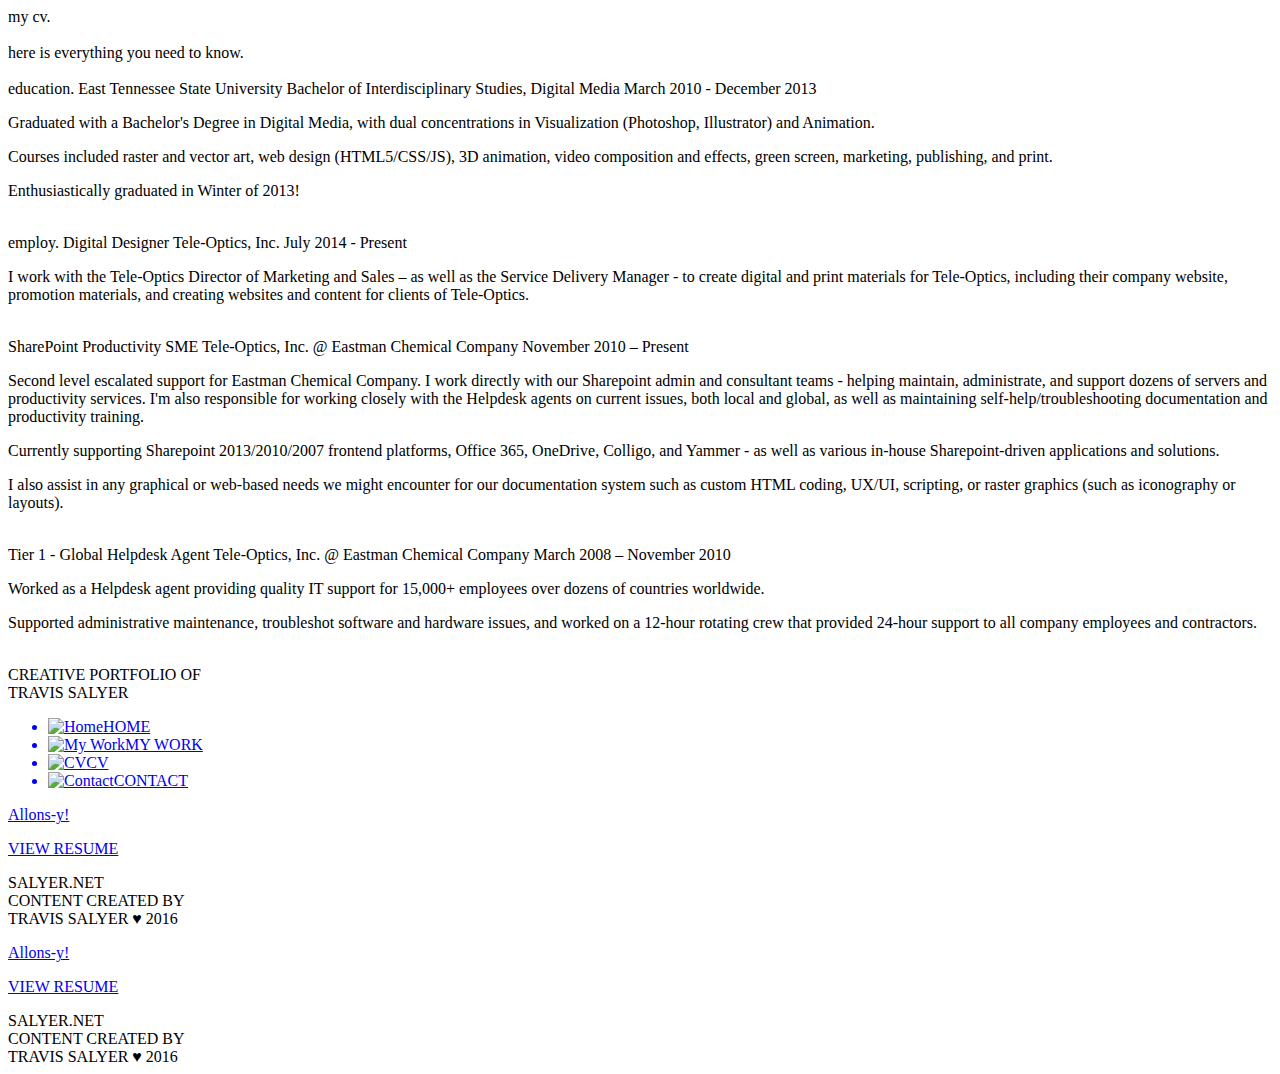
==== cv.html @ 7a9d8379 "took out repeating hyphens." ====
<!DOCTYPE html>
<html>

<head>
    <!--  ============  ALL THE META  ============  -->
    <meta charset="utf-8">
    <meta name="viewport" content="width=device-width, initial-scale=1.0">
    <meta name="description" content="Travis Salyer / Creative Designer.">
    <meta name="keywords" content="Travis, Salyer, digital, portfolio, design, designer, graphics, UX, UI, interaction, compositing, photoshop, manipulation, typography, web, freelance">
    <meta name="author" content="Travis Salyer">

    <title>Travis Salyer / Creative Designer.</title>

    <!--  ============  FONTS  ============  -->
    <link href="http://fonts.googleapis.com/css?family=Karla:400,700" rel="stylesheet" type="text/css">
    <link href='https://fonts.googleapis.com/css?family=Roboto:400,300,700,500' rel='stylesheet' type='text/css'>

    <!--  ============  MUST HAVES  ============  -->
    <script src="src/modernizr.js"></script>
    <link href="src/normalize.css" rel="stylesheet">
    
    <!--  ============  STYLISH  ============  -->
    <link href="src/frame.css" rel="stylesheet">
    <link href="src/style.css" rel="stylesheet">
    
    

    <!-- Enable html5 markup in <IE9 -->
    <!-- Enable css3/media queries in <IE8 -->

    <!--[if lt IE 9]>
			<script src="http://html5shiv.googlecode.com/svn/trunk/html5.js"></script> 
			<script src="http://css3-mediaqueries-js.googlecode.com/svn/trunk/css3-mediaqueries.js"></script>
		<![endif]-->
</head>
<body class="frame">
  <div class="frame__body">
    <main class="frame__content">
    <!--  ============  Start Content  ============  -->    
        <div class="frame__content-content frame__content-big">my cv.</div><br />
        <div class="frame__content-content">here is <span class="frame__content-emblue">everything</span> you need to know.</div><br />
        <div class="frame__content-content cv">
            <span class="frame__content-title">education.</span>
            <span class="frame__content-subtitle">East Tennessee State University</span>
            <span class="frame__content-subsubtitle">Bachelor of Interdisciplinary Studies, Digital Media</span>
            <span class="frame__content-date">March 2010 - December 2013</span>
            <p>Graduated with a Bachelor's Degree in Digital Media, with dual concentrations in Visualization (Photoshop, Illustrator) and Animation.</p>
            <p>Courses included raster and vector art, web design (HTML5/CSS/JS), 3D animation, video composition and effects, green screen, marketing, publishing, and print.</p>
            <p>Enthusiastically graduated in Winter of 2013!</p>
        </div><br />
        <div class="frame__content-content cv">
            <span class="frame__content-title">employ.</span>
            <span class="frame__content-subtitle">Digital Designer</span>
            <span class="frame__content-subsubtitle">Tele-Optics, Inc.</span>
            <span class="frame__content-date">July 2014 - Present</span>
            <p>I work with the Tele-Optics Director of Marketing and Sales – as well as the Service Delivery Manager - to create digital and print materials for Tele-Optics, including their company website, promotion materials, and creating websites and content for clients of Tele-Optics. </p>
            <br />
            <span class="frame__content-subtitle">SharePoint Productivity SME</span>
            <span class="frame__content-subsubtitle">Tele-Optics, Inc. @ Eastman Chemical Company</span>
            <span class="frame__content-date">November 2010 – Present</span>
            <p>Second level escalated support for Eastman Chemical Company. I work directly with our Sharepoint admin and consultant teams - helping maintain, administrate, and support dozens of servers and productivity services. I'm also responsible for working closely with the Helpdesk agents on current issues, both local and global, as well as maintaining self-help/troubleshooting documentation and productivity training.</p>
            <p>Currently supporting Sharepoint 2013/2010/2007 frontend platforms, Office 365, OneDrive, Colligo, and Yammer - as well as various in-house Sharepoint-driven applications and solutions.</p>
            <p>I also assist in any graphical or web-based needs we might encounter for our documentation system such as custom HTML coding, UX/UI, scripting, or raster graphics (such as iconography or layouts).</p>
            <br />
            <span class="frame__content-subtitle">Tier 1 - Global Helpdesk Agent</span>
            <span class="frame__content-subsubtitle">Tele-Optics, Inc. @ Eastman Chemical Company</span>
            <span class="frame__content-date">March 2008 – November 2010 </span>
            <p>Worked as a Helpdesk agent providing quality IT support for 15,000+ employees over dozens of countries worldwide. </p>
            <p>Supported administrative maintenance, troubleshot software and hardware issues, and worked on a 12-hour rotating crew that provided 24-hour support to all company employees and contractors.</p>
        </div><br />
            
    <!--  ============  End Content  ============  --> 
    </main>
    <nav class="frame__nav nav nav-text">
        <div class="nav__top">
            <div class="sig-block">CREATIVE PORTFOLIO OF</div>TRAVIS SALYER
            <!-- Flexbox Nav Menu Start -->
            <ul class="flexnav">
                <a href="index.html" target="_parent">
                    <li class="flexbutton"><span class="navicon">
                        <img src="images/nav/navhome.png" alt="Home"></span><span class="navtext">HOME</span></li></a>
                <a href="mywork.html" target="_parent">
                    <li class="flexbutton"><span class="navicon">
                        <img src="images/nav/navemp.png" alt="My Work"></span><span class="navtext">MY WORK</span></li></a>
                <a href="cv.html" target="_parent">
                    <li class="flexbutton"><span class="navicon">
                        <img src="images/nav/navedu.png" alt="CV"></span><span class="navtext">CV</span></li></a>
                <a href="contact.html" target="_parent">
                    <li class="flexbutton"><span class="navicon">
                        <img src="images/nav/navcon.png" alt="Contact"></span><span class="navtext">CONTACT</span></li></a>
            </ul>
            <!-- Flexbox Nav Menu End -->
        </div>  
        <div class="nav__bottom">
            <div class="flipbox">
                <a href="documents/Resume%20-%20Travis%20Salyer%202016.pdf" target="_new">
                <div class="flip flipblue">
                    <p>Allons-y!</p>
                </div>
                <div class="flop">
                    <p>VIEW RESUME</p>
                </div>
                </a>
            </div>
            <div class="nav-large">SALYER.NET</div>
            <div class="sig-block">CONTENT CREATED BY</div>TRAVIS SALYER <span class="nav-heart">&#9829;</span> 2016
        </div>  
    </nav>
  </div>
    <footer class="nav-text">
        <div class="flipbox">
            <a href="documents/Resume%20-%20Travis%20Salyer%202016.pdf" target="_new">
                <div class="flip flipblue">
                    <p>Allons-y!</p>
                </div>
                <div class="flop">
                    <p>VIEW RESUME</p>
                </div>
            </a>
        </div>
        <div class="nav-large">SALYER.NET</div>
        <div class="sig-block">CONTENT CREATED BY</div>TRAVIS SALYER <span class="nav-heart">&#9829;</span> 2016
    </footer>
<!--  ============  SCRIPTS  ============  -->
<script src="src/scripts.js"></script>
</body>
</html>
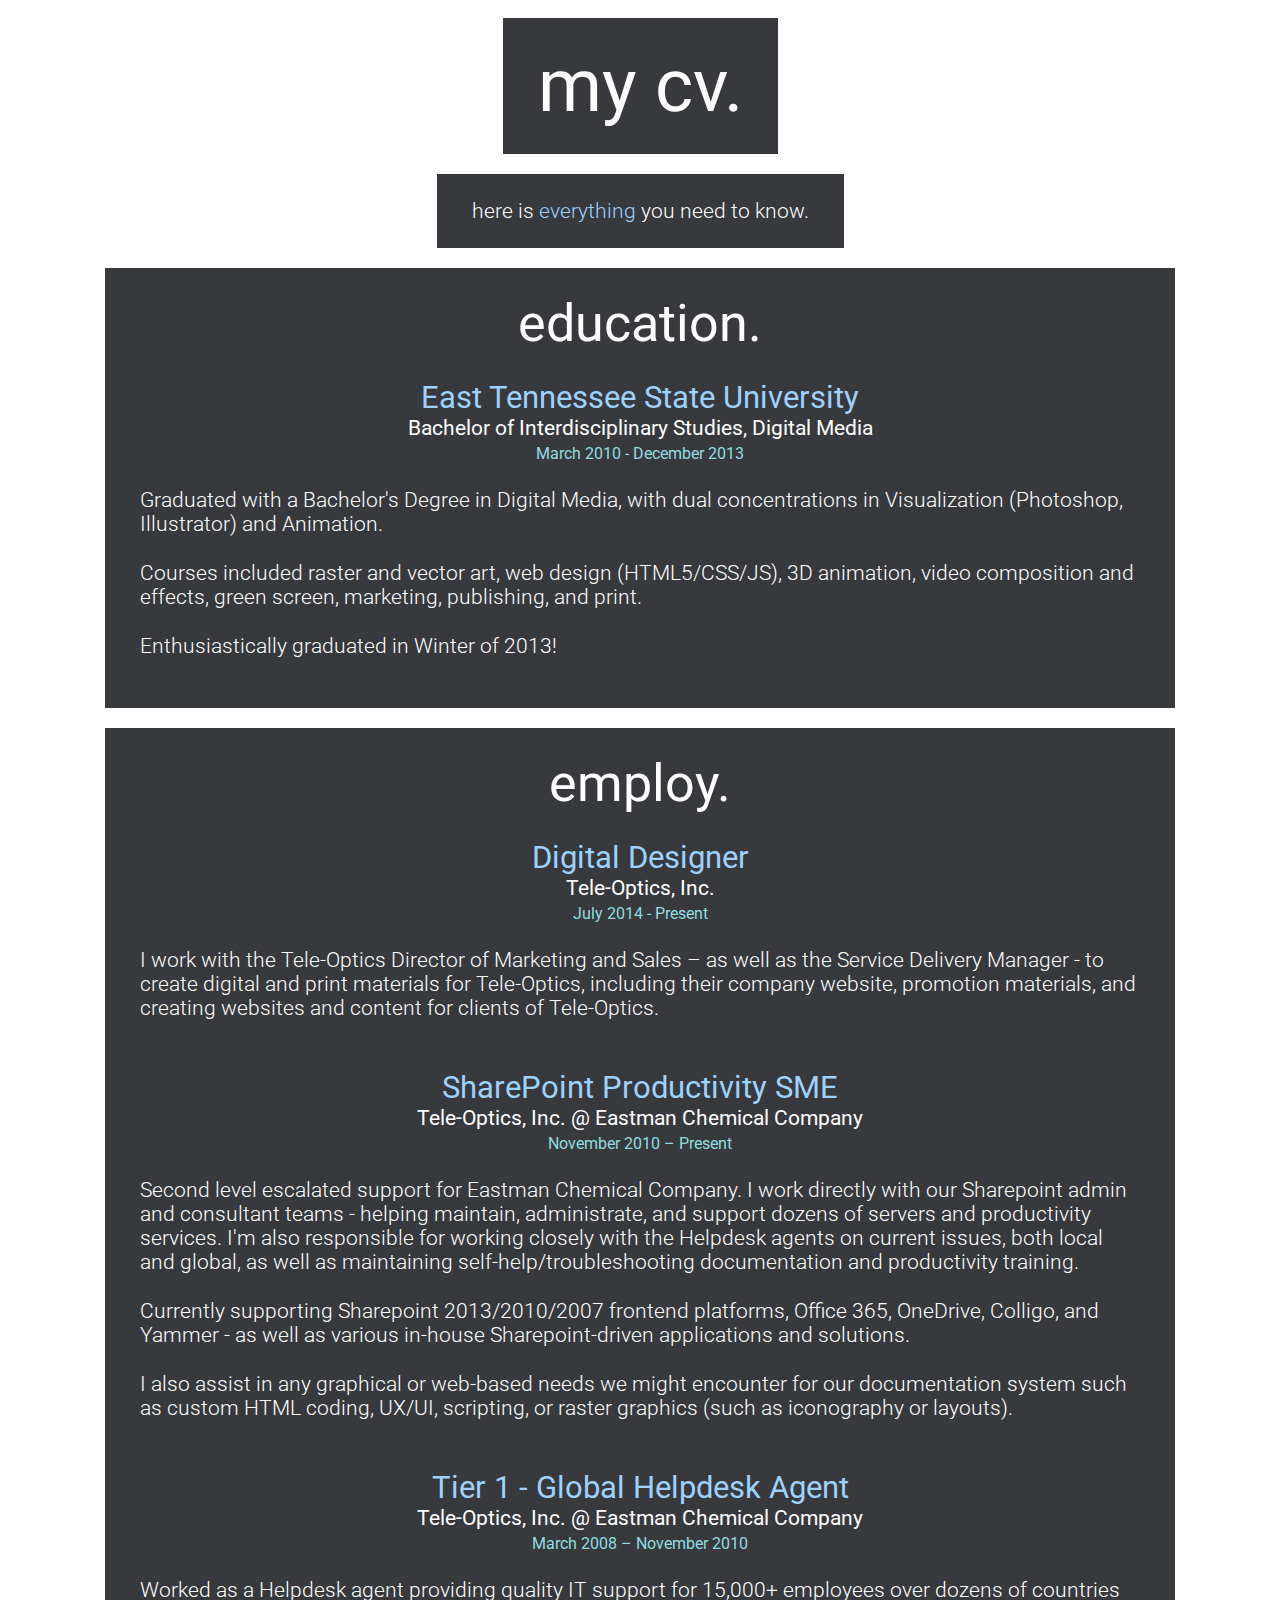
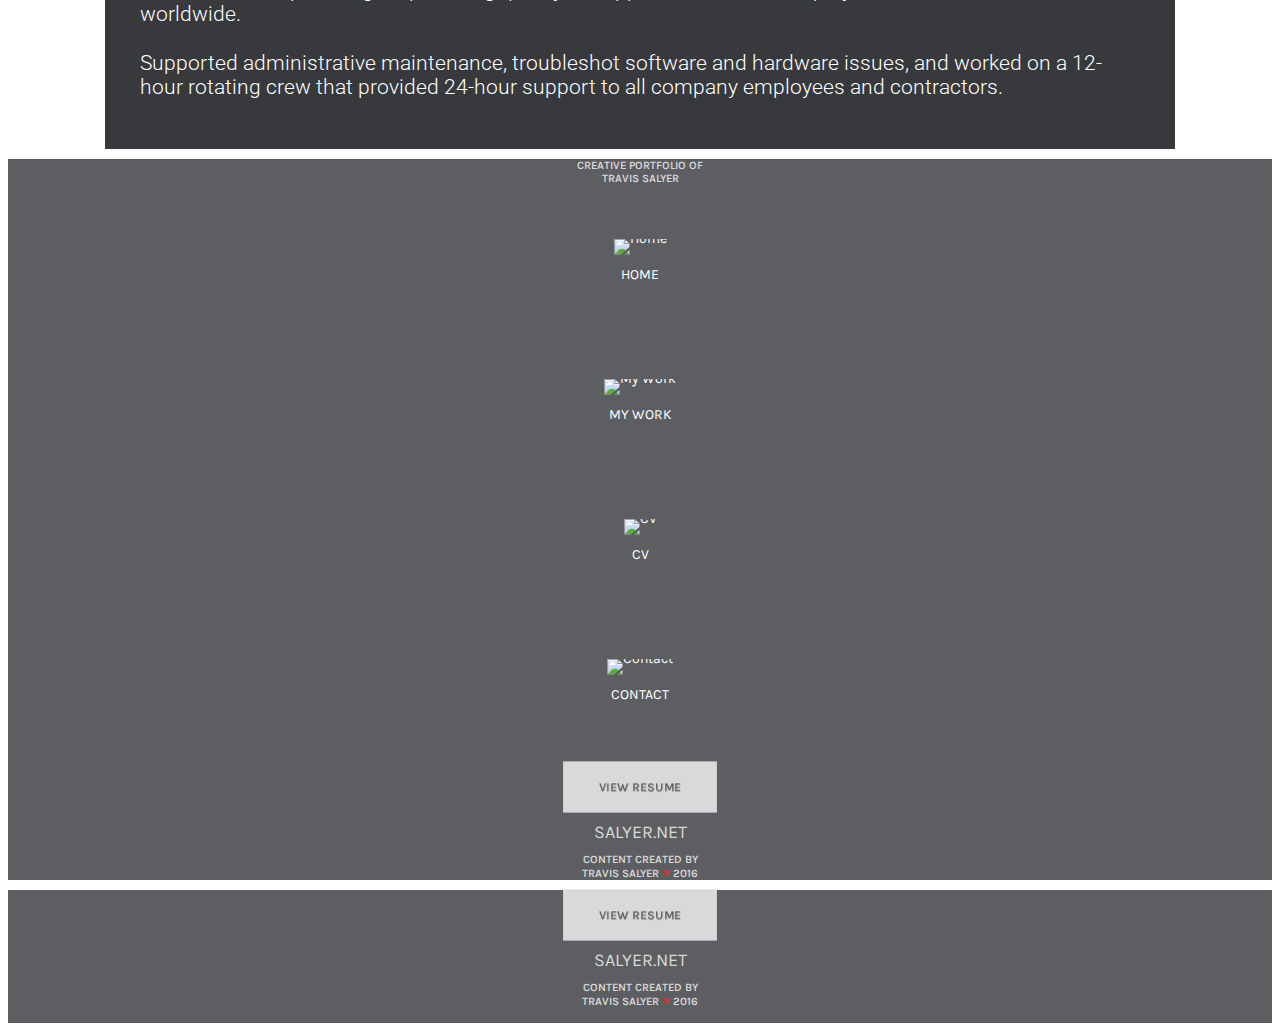
==== commit 079071bf: "add google analytics code." ====
--- a/cv.html
+++ b/cv.html
@@ -23,7 +23,26 @@
     <link href="src/frame.css" rel="stylesheet">
     <link href="src/style.css" rel="stylesheet">
     
-    
+    <!--  ============  ALL THE FAVICONS EVER  ============  -->
+	<link rel="apple-touch-icon" sizes="57x57" href="/apple-touch-icon-57x57.png">
+	<link rel="apple-touch-icon" sizes="60x60" href="/apple-touch-icon-60x60.png">
+	<link rel="apple-touch-icon" sizes="72x72" href="/apple-touch-icon-72x72.png">
+	<link rel="apple-touch-icon" sizes="76x76" href="/apple-touch-icon-76x76.png">
+	<link rel="apple-touch-icon" sizes="114x114" href="/apple-touch-icon-114x114.png">
+	<link rel="apple-touch-icon" sizes="120x120" href="/apple-touch-icon-120x120.png">
+	<link rel="apple-touch-icon" sizes="144x144" href="/apple-touch-icon-144x144.png">
+	<link rel="apple-touch-icon" sizes="152x152" href="/apple-touch-icon-152x152.png">
+	<link rel="apple-touch-icon" sizes="180x180" href="/apple-touch-icon-180x180.png">
+	<link rel="icon" type="image/png" href="/favicon-32x32.png" sizes="32x32">
+	<link rel="icon" type="image/png" href="/favicon-96x96.png" sizes="96x96">
+	<link rel="icon" type="image/png" href="/favicon-16x16.png" sizes="16x16">
+	<link rel="manifest" href="/manifest.json">
+	<link rel="mask-icon" href="/safari-pinned-tab.svg" color="#37393d">
+	<meta name="apple-mobile-web-app-title" content="Salyer.net">
+	<meta name="application-name" content="Salyer.net">
+	<meta name="msapplication-TileColor" content="#da532c">
+	<meta name="msapplication-TileImage" content="/mstile-144x144.png">
+	<meta name="theme-color" content="#37393d">
 
     <!-- Enable html5 markup in <IE9 -->
     <!-- Enable css3/media queries in <IE8 -->
@@ -32,6 +51,18 @@
 			<script src="http://html5shiv.googlecode.com/svn/trunk/html5.js"></script> 
 			<script src="http://css3-mediaqueries-js.googlecode.com/svn/trunk/css3-mediaqueries.js"></script>
 		<![endif]-->
+		
+    <!--  ============  GOOGLE SORCERY  ============  -->
+	<script>
+	(function(i,s,o,g,r,a,m){i['GoogleAnalyticsObject']=r;i[r]=i[r]||function(){
+	(i[r].q=i[r].q||[]).push(arguments)},i[r].l=1*new Date();a=s.createElement(o),
+	m=s.getElementsByTagName(o)[0];a.async=1;a.src=g;m.parentNode.insertBefore(a,m)
+	})(window,document,'script','//www.google-analytics.com/analytics.js','ga');
+	
+	ga('create', 'UA-53195831-2', 'auto');
+	ga('send', 'pageview');
+	
+	</script>
 </head>
 <body class="frame">
   <div class="frame__body">
@@ -93,7 +124,7 @@
         </div>  
         <div class="nav__bottom">
             <div class="flipbox">
-                <a href="documents/Resume%20-%20Travis%20Salyer%202016.pdf" target="_new">
+                <a href="documents/Resume%20-%20Travis%20Salyer%202016.pdf" target="_blank">
                 <div class="flip flipblue">
                     <p>Allons-y!</p>
                 </div>
@@ -109,7 +140,7 @@
   </div>
     <footer class="nav-text">
         <div class="flipbox">
-            <a href="documents/Resume%20-%20Travis%20Salyer%202016.pdf" target="_new">
+            <a href="documents/Resume%20-%20Travis%20Salyer%202016.pdf" target="_blank">
                 <div class="flip flipblue">
                     <p>Allons-y!</p>
                 </div>
--- a/src/style.css
+++ b/src/style.css
@@ -0,0 +1,445 @@
+/* Layout the CSS of the site */
+/* Let the magic happen here... */
+
+/* ------------------------ Mobile ------------------------ */
+
+body {
+	font-family: "Roboto", Arial, sans-serif;
+    color: #d9d9d9;
+    
+    background-color: #37393D;
+    background: url('../images/bg01.jpg');
+    background-size: cover;
+    background-repeat: no-repeat;
+    background-attachment: fixed;
+    background-position: center; 
+}
+
+/* Nav and Framework */
+
+.frame__nav {
+    background: rgba(55, 57, 61, 0.81);
+}
+
+.nav-text {
+    font-family: "Karla", Arial, sans-serif;
+	font-size: .7em;
+	font-weight: 600;
+    text-align: center;
+}
+
+.nav-large {
+    font-size: 1.6em;
+    font-weight: 400;
+    margin-bottom: 10px;
+    display: block;
+}
+
+footer.nav-text {
+   padding-bottom: 15px;
+}
+
+.sig-block {
+    display: inline;
+}
+
+.sig-block:after {
+        content: " "; /* leading space to seperate div text */
+    }
+
+.nav-heart {
+	color: #CA3A3A;
+	font-size: 1.1em;
+}
+
+footer {
+    background: rgba(55, 57, 61, 0.81);
+}
+
+/* Flipbox Buttons */
+
+a:link .flipbox, a:visited .flipbox, a:hover .flipbox, a:active .flipbox {
+	text-decoration: none;
+}
+
+.flipbox {
+	position: relative;
+    margin: 0 auto;
+    margin-top: 10px;
+    margin-bottom: 10px;
+	width: 150px;
+	height: 50px;
+    
+	font-family: "Karla", Arial, sans-serif; 
+    font-size: 12px;
+	font-weight: 600;
+	text-align:center;
+}
+.flipbox p {
+	padding: 0;
+	margin: 0;
+    text-align: center;
+    line-height: 50px;
+}
+.flop, .flip {
+	position: absolute;
+    height: 50px;
+	left: 0;
+	top: 0;
+	transition: transform 0.4s ease;
+	transform-origin: center center -25px;
+	-webkit-transform-origin: center center -25px;
+	width: 100%;
+    -webkit-transform-style: preserve-3d; 
+    transform-style: preserve-3d;
+}
+.flop {
+    background-color: #d9d9d9;
+    color: #565656;
+	transform: perspective(1000px) rotateX(0deg) rotateY(0deg) rotateZ(0deg);
+    -webkit-transform-style: preserve-3d; 
+    transform-style: preserve-3d;
+}
+.flip {
+    color: #fff;
+    font-size: 14px;
+    font-weight: 400;
+	transform: perspective(1000px) rotateX(-89deg) rotateY(0deg) rotateZ(0deg);
+    /* rotateX at -89 instead of -90 to fix the edge bleeding over*/
+    -webkit-transform-style: preserve-3d; 
+    transform-style: preserve-3d;
+}
+.flipbox:hover .flop {
+	transform: perspective(1000px) rotateX(90deg) rotateY(0) rotateZ(0deg);
+    -webkit-transform-style: preserve-3d; 
+    transform-style: preserve-3d;
+}
+.flipbox:hover .flip {
+	z-index: 99999;
+	transform: perspective(1000px) rotateX(0deg) rotateY(0deg) rotateZ(0);
+    -webkit-transform-style: preserve-3d; 
+    transform-style: preserve-3d;
+}
+.flipblue {
+    background-color: #1d6bad;
+}
+
+.flipgreen {
+    background-color: #1da7ad;  
+}
+
+/* Flexbox Nav Menu */
+
+
+.navtext:hover:after {
+   content: "";
+}
+
+.flexnav {
+	display: flex;
+	flex-flow: row wrap;
+	flex-direction: column;
+	justify-content: center;
+	padding: 0px;
+    margin: 7px;
+
+	font-family: "Karla", Arial, san serif;
+	font-weight: 400;
+    font-size: 14px;
+}
+
+
+.flexbutton span {
+	display: block;
+}
+
+.flexnav a {
+	text-decoration:none;
+}
+
+.flexbutton img {
+    width: 30px;
+}
+
+.flexnav li{
+	text-align: center;
+	text-decoration: none;
+	padding: 20px 0px;
+	margin: 0 auto;
+	list-style-type: none;
+	
+	color: #fff;
+    
+    display: flex;
+    justify-content: space-between;
+    align-items: center;
+    padding: 0px;
+    flex-direction: row;
+    width: 100%;
+    height: 40px;
+    line-height: 0px;
+}
+
+.navicon {
+	margin: 0;
+    padding: 5px;
+    order: 1;
+}
+
+.navtext {
+	font-size: 14px;
+	padding: 5px;
+    margin: 0;
+    order: 2;
+}
+
+.flexnav a:nth-child(1):hover {
+	background: #1d6bad;
+    transition:all 0.3s ease;
+}
+
+.flexnav a:nth-child(2):hover {
+	background: #8f4b86;
+    transition:all 0.3s ease;
+}
+
+.flexnav a:nth-child(3):hover {
+	background: #1da7ad;
+    transition:all 0.3s ease;
+}
+
+.flexnav a:nth-child(4):hover {
+	background: #973556;
+    transition:all 0.3s ease;
+}
+
+/* ------------------------ Main Content ------------------------ */
+
+.frame__content {
+    font-family: "Roboto", Arial, sans-serif;
+    text-align: center;
+    color: white;
+    text-align: center;
+    font-size: 1em;
+    font-weight: 300;
+}
+
+.frame__content-content {
+    display: inline-block;
+    
+    padding: 25px 35px;
+    background: #37393d;
+    margin: 10px 0px;
+}
+
+.frame__content-emblue {
+    color: #9DD2FF;
+}
+.frame__content-empink {
+    color: #E4ABBF;
+}
+.frame__content-emaqua {
+    color: #8FDDE0;
+}
+
+.frame__content-big {
+    font-size: 3.5em;
+    font-weight: 400;
+}
+
+.frame__content-title {
+    font-size: 2.5em;
+    font-weight: 400;
+    display: block;
+    margin-bottom: 25px;
+    text-align: center;
+}
+
+
+.frame__content-subtitle {
+    font-size: 1.5em;
+    font-weight: 400;
+    display: block;
+    color: #9DD2FF;
+    text-align: center;
+}
+
+.frame__content-subsubtitle {
+    font-weight: 400;
+    display: block;
+    margin-bottom: 5px;
+    text-align: center;
+}
+
+.frame__content-date {
+    font-size: .75em;
+    font-weight: 400;
+    display: block;
+    margin-bottom: 15px;
+    color: #8fdde0;
+    text-align: center;
+}
+
+.frame__content-content img {
+    max-width: 1000px;
+    height: auto;
+    width: 100%;
+}
+
+.frame__content-button {
+    flex: 0 1 auto;
+    align-self: auto;
+    }
+
+.frame__content-content a{
+    text-decoration: none;
+    color: white;
+}
+
+.frame__content-content a:hover{
+    text-decoration: none;
+    color: #9DD2FF;
+}
+
+.contactbutton-be img{
+    background: #005cff;
+    }
+.contactbutton-in img{
+    background: #0077b5;
+    }
+
+.contactbutton {
+    text-align: center;
+    vertical-align: middle;
+    background: #37393d;
+    width: 140px;
+    margin: 0 auto;
+    padding: 10px;
+    margin-bottom: 15px;
+    display: inline-block;
+}
+
+a .contactbutton{
+    text-decoration: none;
+    color: white;
+}
+
+.frame__content a {
+    text-decoration: none;
+}
+
+a .contactbutton:hover{
+    text-decoration: none;
+    color: white;
+}
+
+
+.contactbutton img {
+    width: 100px;
+    padding:20px;
+}
+
+.contacttext {
+}
+
+.contacttext__em {
+    font-weight: 600;
+    display:block;
+    font-family: "Karla", Arial, sans-serif; 
+    font-size: 14px;
+    margin: 5px;
+}
+
+.content-thumb {
+    padding: 0px;
+    margin: 10px 20px;
+    background: none;
+}
+
+.content-thumb img {
+    border: 10px solid #37393d;
+}
+
+.cv {
+    max-width: 1000px;
+    text-align: left;
+}
+
+.cv p {
+    margin: 25px 0;
+}
+
+/* ------------------------ Desktop sorcery ------------------------ */
+
+@media (min-width: 500px) {
+ 
+    .sig-block {
+        display: block;
+    }
+    
+    .nav__top .sig-block:after {
+        content: ""; /* remove leading space because of display:block */
+    }
+    
+    .flexnav li{
+        height: 140px;
+        justify-content: center;
+        flex-direction: column;
+    }
+
+    .flexbutton img {
+        width: 75px; 
+    } 
+
+    .navtext {
+        font-size: 1em;
+        padding: 15px;
+    }
+    
+    .frame__content {
+        font-size: 1.3em;
+    }
+    
+}
+
+/* ------------------------ Portrait sorcery ------------------------ */
+
+@media (max-height: 750px) {
+	
+	.flexnav {
+		flex-direction: column;
+	}
+	
+	.flexnav li {
+		display: flex;
+		justify-content: space-between;
+		align-items: center;
+		padding: 0px;
+		flex-direction: row;
+		width: 100%;
+		line-height: 0px;
+		height: 40px;
+	}
+	.flexbutton img {
+        width: 30px;
+	}
+	
+	.navicon {
+		margin: 0;
+		order: 1;
+        padding-left: 5px;
+	}
+	
+	.navtext {
+		margin: 0;
+		order: 2;
+	}
+	
+	.flexbutton span {
+		text-align: left;
+	}
+    
+    .frame__content {
+        font-size: 1.0em;
+    }
+}
